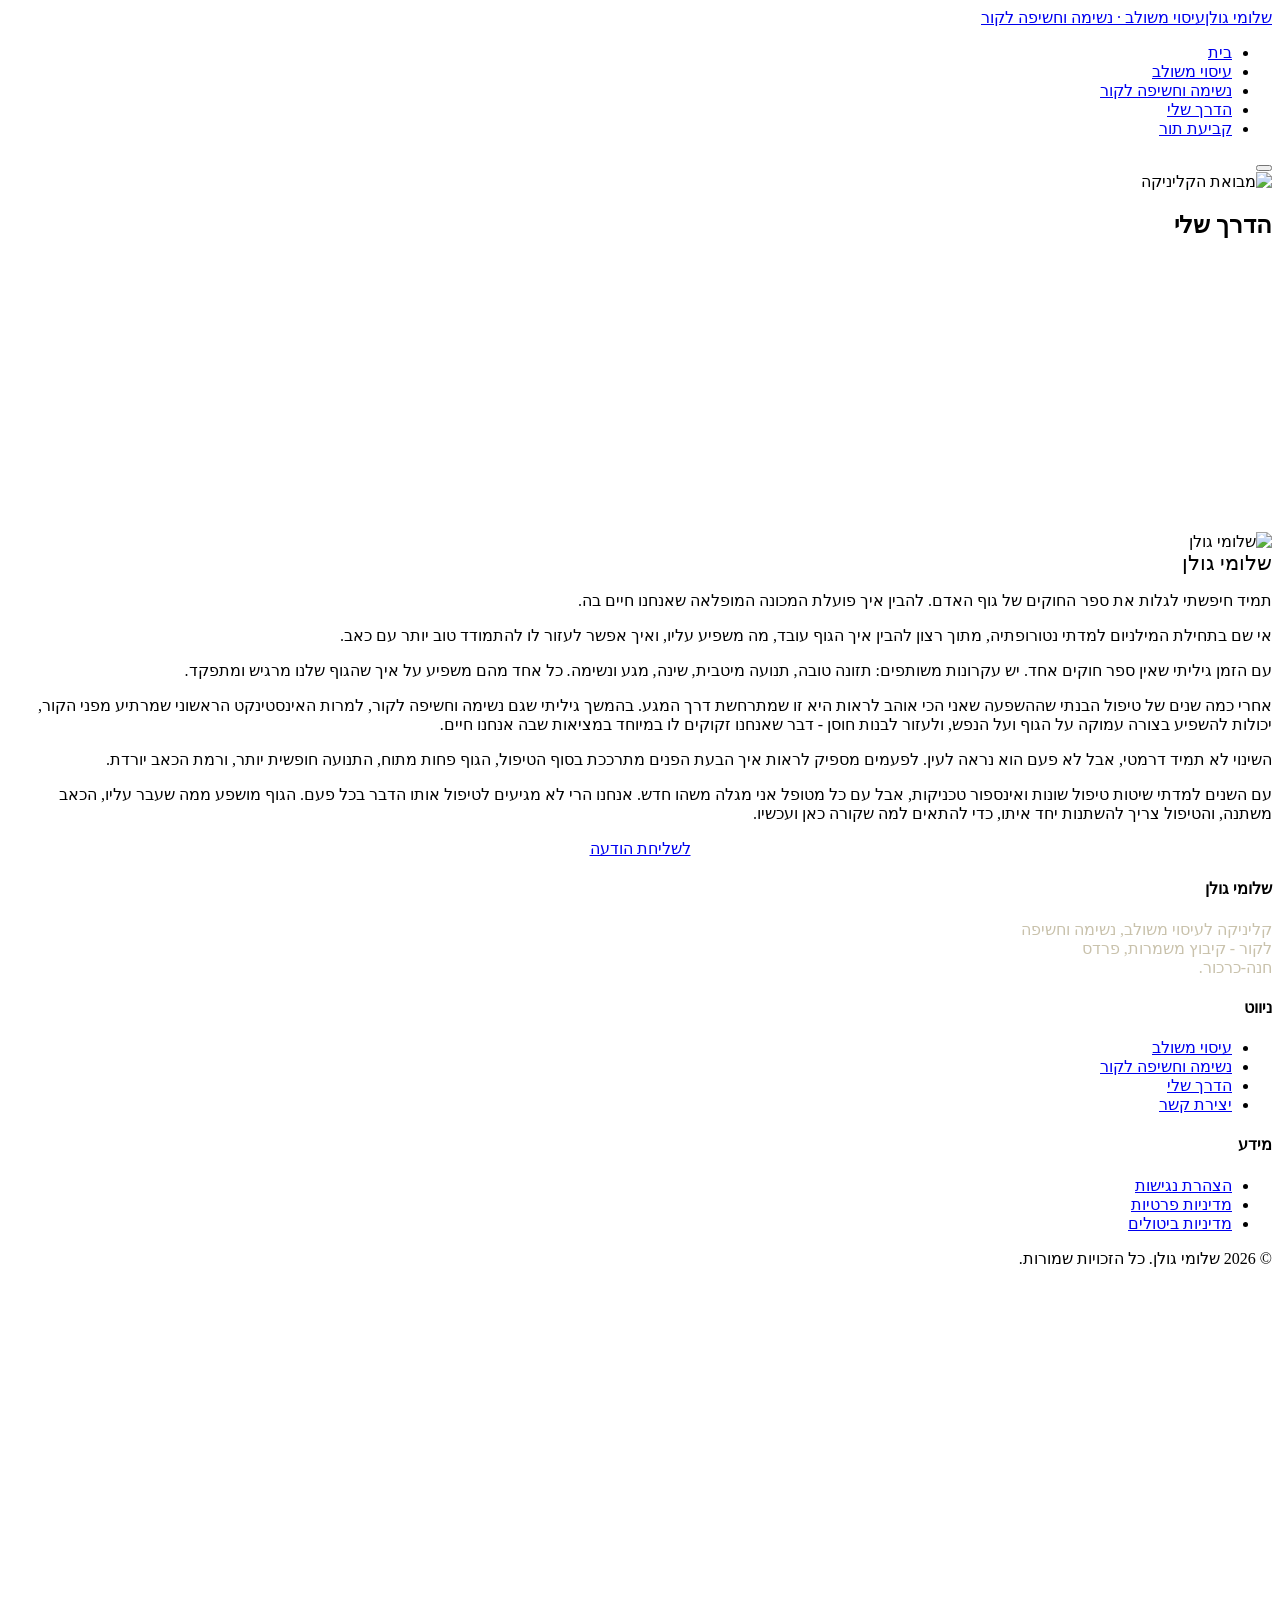
==== about.html @ c82963be "Add files via upload Initial website" ====
<!DOCTYPE html>
<html lang="he" dir="rtl">
<head>
<meta charset="UTF-8">
<meta name="viewport" content="width=device-width, initial-scale=1.0">
<title>הדרך שלי | שלומי גולן</title>
<meta name="description" content="הדרך שלי - שלומי גולן, מטפל במגע ומנחה נשימה וחשיפה לקור, על הדרך שהובילה מהמטופלת הראשונה ועד היום.">
<link rel="canonical" href="https://holisti.co.il/about.html">
<meta property="og:type" content="website">
<meta property="og:title" content="הדרך שלי | שלומי גולן">
<meta property="og:description" content="הדרך שלי - שלומי גולן, מטפל במגע ומנחה נשימה וחשיפה לקור, על הדרך שהובילה מהמטופלת הראשונה ועד היום.">
<meta property="og:url" content="https://holisti.co.il/about.html">
<meta property="og:image" content="https://holisti.co.il/assets/treatment-room.png">
<meta property="og:locale" content="he_IL">
<link rel="stylesheet" href="css/style.css">
<script type="application/ld+json">
{
  "@context": "https://schema.org",
  "@type": "HealthAndBeautyBusiness",
  "name": "שלומי גולן - עיסוי משולב, נשימה וחשיפה לקור",
  "image": "https://holisti.co.il/assets/treatment-room.png",
  "telephone": "+972546612103",
  "priceRange": "₪₪",
  "address": {
    "@type": "PostalAddress",
    "addressLocality": "קיבוץ משמרות, פרדס חנה-כרכור",
    "addressCountry": "IL"
  },
  "url": "https://holisti.co.il"
}
</script>
<!-- Cloudflare Web Analytics -->
<script type='module' src='https://static.cloudflareinsights.com/beacon.min.js' data-cf-beacon='{"token": "cf59eb72f3ce44da95bb66933f09b64c"}'></script>
<!-- End Cloudflare Web Analytics -->
</head>
<body>
  <header class="site-header">
    <div class="container nav-row">
      <a href="index.html" class="brand">שלומי גולן<span>עיסוי משולב · נשימה וחשיפה לקור</span></a>
      <nav>
        <ul class="nav-links">
        <li><a href="index.html">בית</a></li>
        <li><a href="massage.html">עיסוי משולב</a></li>
        <li><a href="breathwork.html">נשימה וחשיפה לקור</a></li>
        <li><a href="about.html" aria-current="page">הדרך שלי</a></li>
          <li><a href="contact.html" class="nav-cta">קביעת תור</a></li>
        </ul>
      </nav>
      <button class="nav-toggle" aria-label="פתיחת תפריט" aria-expanded="false">
        <span></span><span></span><span></span>
      </button>
    </div>
  </header>

<main>
  <section class="hero" style="min-height:40vh;">
    <img src="assets/corridor.png" alt="מבואת הקליניקה">
    <div class="container hero-content">
      <h1>הדרך שלי</h1>
    </div>
  </section>
  <section class="container">
    <div class="about-intro">
      <img src="assets/shlomi.webp" alt="שלומי גולן" class="portrait">
      <p style="margin:0; font-family: var(--font-display); font-size:1.3rem;">שלומי גולן</p>
    </div>
    <p>תמיד חיפשתי לגלות את ספר החוקים של גוף האדם. להבין איך פועלת המכונה המופלאה שאנחנו חיים בה.</p>
    <p>אי שם בתחילת המילניום למדתי נטורופתיה, מתוך רצון להבין איך הגוף עובד, מה משפיע עליו, ואיך אפשר לעזור לו להתמודד טוב יותר עם כאב.</p>
    <p>עם הזמן גיליתי שאין ספר חוקים אחד. יש עקרונות משותפים: תזונה טובה, תנועה מיטבית, שינה, מגע ונשימה. כל אחד מהם משפיע על איך שהגוף שלנו מרגיש ומתפקד.</p>
    <p>אחרי כמה שנים של טיפול הבנתי שההשפעה שאני הכי אוהב לראות היא זו שמתרחשת דרך המגע. בהמשך גיליתי שגם נשימה וחשיפה לקור, למרות האינסטינקט הראשוני שמרתיע מפני הקור, יכולות להשפיע בצורה עמוקה על הגוף ועל הנפש, ולעזור לבנות חוסן - דבר שאנחנו זקוקים לו במיוחד במציאות שבה אנחנו חיים.</p>
    <p>השינוי לא תמיד דרמטי, אבל לא פעם הוא נראה לעין. לפעמים מספיק לראות איך הבעת הפנים מתרככת בסוף הטיפול, הגוף פחות מתוח, התנועה חופשית יותר, ורמת הכאב יורדת.</p>
    <p>עם השנים למדתי שיטות טיפול שונות ואינספור טכניקות, אבל עם כל מטופל אני מגלה משהו חדש. אנחנו הרי לא מגיעים לטיפול אותו הדבר בכל פעם. הגוף מושפע ממה שעבר עליו, הכאב משתנה, והטיפול צריך להשתנות יחד איתו, כדי להתאים למה שקורה כאן ועכשיו.</p>
  </section>

  <section class="container cta-section" style="text-align:center;">
    <a href="contact.html" class="btn btn-primary">לשליחת הודעה</a>
  </section>

</main>
  <footer class="site-footer">
    <div class="container footer-grid">
      <div>
        <h4>שלומי גולן</h4>
        <p style="color:#C9C2AC; max-width: 32ch;">קליניקה לעיסוי משולב, נשימה וחשיפה לקור - קיבוץ משמרות, פרדס חנה-כרכור.</p>
      </div>
      <div>
        <h4>ניווט</h4>
        <ul class="footer-links">
          <li><a href="massage.html">עיסוי משולב</a></li>
          <li><a href="breathwork.html">נשימה וחשיפה לקור</a></li>
          <li><a href="about.html">הדרך שלי</a></li>
          <li><a href="contact.html">יצירת קשר</a></li>
        </ul>
      </div>
      <div>
        <h4>מידע</h4>
        <ul class="footer-links">
          <li><a href="accessibility.html">הצהרת נגישות</a></li>
          <li><a href="privacy.html">מדיניות פרטיות</a></li>
          <li><a href="cancellation.html">מדיניות ביטולים</a></li>
        </ul>
      </div>
    </div>
    <div class="footer-bottom">© 2026 שלומי גולן. כל הזכויות שמורות.</div>
  </footer>

  <a href="https://wa.me/972546612103" class="whatsapp-float" aria-label="שליחת הודעת וואטסאפ" target="_blank" rel="noopener">
    <svg viewBox="0 0 32 32" fill="#fff" xmlns="http://www.w3.org/2000/svg"><path d="M16.004 3C9.376 3 4 8.373 4 15c0 2.286.638 4.428 1.744 6.25L4 29l7.938-1.686A11.93 11.93 0 0 0 16.004 27C22.63 27 28 21.627 28 15S22.63 3 16.004 3Zm0 21.75c-1.94 0-3.75-.53-5.303-1.453l-.38-.226-4.71 1 1.03-4.59-.248-.397A9.7 9.7 0 0 1 5.25 15c0-5.93 4.822-10.75 10.754-10.75S26.75 9.07 26.75 15 21.936 24.75 16.004 24.75Zm5.86-8.07c-.32-.16-1.9-.938-2.195-1.046-.294-.108-.508-.16-.723.16-.214.32-.83 1.046-1.018 1.26-.187.214-.374.24-.694.08-.32-.16-1.35-.497-2.572-1.586-.95-.847-1.593-1.893-1.78-2.213-.187-.32-.02-.494.14-.653.144-.143.32-.373.48-.56.16-.187.213-.32.32-.534.107-.214.053-.4-.027-.56-.08-.16-.723-1.744-.99-2.39-.26-.626-.526-.54-.723-.55l-.615-.01c-.213 0-.56.08-.854.4-.294.32-1.12 1.093-1.12 2.666s1.147 3.093 1.307 3.306c.16.214 2.257 3.446 5.47 4.833.764.33 1.36.527 1.825.674.767.244 1.465.21 2.017.128.615-.092 1.9-.777 2.168-1.527.267-.75.267-1.393.187-1.527-.08-.133-.294-.213-.614-.373Z"/></svg>
  </a>
<script src="js/main.js"></script>
</body>
</html>
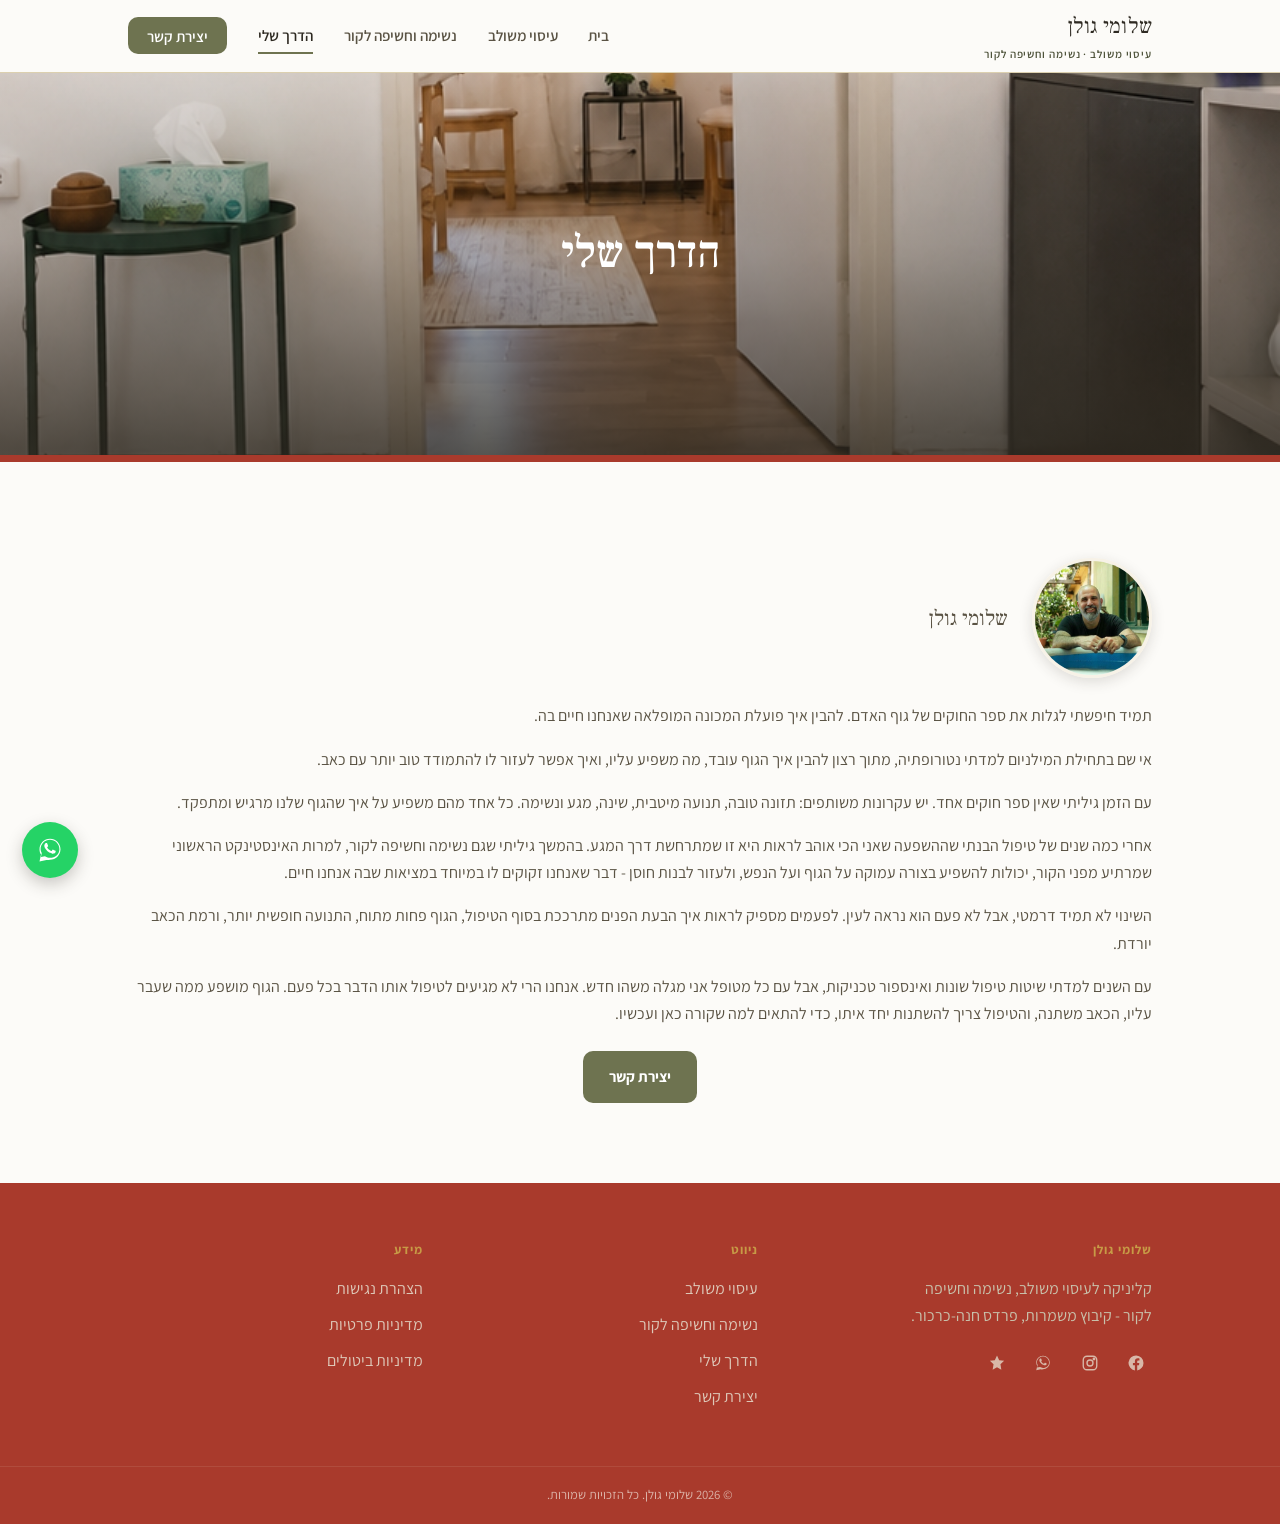
==== commit 0a49187d: "Polish pass: refreshed copy, softened health claims, warm palette, testimonials - Hero headline, mer" ====
--- a/about.html
+++ b/about.html
@@ -43,7 +43,7 @@
         <li><a href="massage.html">עיסוי משולב</a></li>
         <li><a href="breathwork.html">נשימה וחשיפה לקור</a></li>
         <li><a href="about.html" aria-current="page">הדרך שלי</a></li>
-          <li><a href="contact.html" class="nav-cta">קביעת תור</a></li>
+          <li><a href="contact.html" class="nav-cta">יצירת קשר</a></li>
         </ul>
       </nav>
       <button class="nav-toggle" aria-label="פתיחת תפריט" aria-expanded="false">
@@ -73,7 +73,7 @@
   </section>
 
   <section class="container cta-section" style="text-align:center;">
-    <a href="contact.html" class="btn btn-primary">לשליחת הודעה</a>
+    <a href="contact.html" class="btn btn-primary">יצירת קשר</a>
   </section>
 
 </main>
@@ -82,6 +82,20 @@
       <div>
         <h4>שלומי גולן</h4>
         <p style="color:#C9C2AC; max-width: 32ch;">קליניקה לעיסוי משולב, נשימה וחשיפה לקור - קיבוץ משמרות, פרדס חנה-כרכור.</p>
+        <div class="social-links">
+          <a href="https://facebook.com/holisti.co.il" target="_blank" rel="noopener" aria-label="פייסבוק">
+            <svg viewBox="0 0 24 24" fill="currentColor" aria-hidden="true"><path d="M22 12a10 10 0 1 0-11.5 9.9v-7H7.9V12h2.6V9.8c0-2.6 1.6-4 3.9-4 1.1 0 2.2.2 2.2.2v2.5h-1.3c-1.3 0-1.7.8-1.7 1.6V12h2.8l-.4 2.9h-2.4v7A10 10 0 0 0 22 12Z"/></svg>
+          </a>
+          <a href="https://instagram.com/Shlomi_holisti.co.il" target="_blank" rel="noopener" aria-label="אינסטגרם">
+            <svg viewBox="0 0 24 24" fill="none" stroke="currentColor" stroke-width="1.8" aria-hidden="true"><rect x="3" y="3" width="18" height="18" rx="5"/><circle cx="12" cy="12" r="4"/><circle cx="17.3" cy="6.7" r="1"/></svg>
+          </a>
+          <a href="https://wa.me/c/972546612103" target="_blank" rel="noopener" aria-label="קטלוג בוואטסאפ">
+            <svg viewBox="0 0 32 32" fill="currentColor" aria-hidden="true"><path d="M16.004 3C9.376 3 4 8.373 4 15c0 2.286.638 4.428 1.744 6.25L4 29l7.938-1.686A11.93 11.93 0 0 0 16.004 27C22.63 27 28 21.627 28 15S22.63 3 16.004 3Zm0 21.75c-1.94 0-3.75-.53-5.303-1.453l-.38-.226-4.71 1 1.03-4.59-.248-.397A9.7 9.7 0 0 1 5.25 15c0-5.93 4.822-10.75 10.754-10.75S26.75 9.07 26.75 15 21.936 24.75 16.004 24.75Zm5.86-8.07c-.32-.16-1.9-.938-2.195-1.046-.294-.108-.508-.16-.723.16-.214.32-.83 1.046-1.018 1.26-.187.214-.374.24-.694.08-.32-.16-1.35-.497-2.572-1.586-.95-.847-1.593-1.893-1.78-2.213-.187-.32-.02-.494.14-.653.144-.143.32-.373.48-.56.16-.187.213-.32.32-.534.107-.214.053-.4-.027-.56-.08-.16-.723-1.744-.99-2.39-.26-.626-.526-.54-.723-.55l-.615-.01c-.213 0-.56.08-.854.4-.294.32-1.12 1.093-1.12 2.666s1.147 3.093 1.307 3.306c.16.214 2.257 3.446 5.47 4.833.764.33 1.36.527 1.825.674.767.244 1.465.21 2.017.128.615-.092 1.9-.777 2.168-1.527.267-.75.267-1.393.187-1.527-.08-.133-.294-.213-.614-.373Z"/></svg>
+          </a>
+          <a href="https://g.page/r/CW8teVGp989YEAE/review" target="_blank" rel="noopener" aria-label="לפרגן בגוגל">
+            <svg viewBox="0 0 24 24" fill="currentColor" aria-hidden="true"><path d="M12 2l2.9 6.26L21.5 9l-4.9 4.63L17.8 21 12 17.6 6.2 21l1.2-7.37L2.5 9l6.6-.74L12 2Z"/></svg>
+          </a>
+        </div>
       </div>
       <div>
         <h4>ניווט</h4>
--- a/css/style.css
+++ b/css/style.css
@@ -0,0 +1,492 @@
+/* ============================================================
+   הוליסטי | שלומי גולן — Design tokens & shared layout
+   Palette drawn from the clinic's own materials: warm wood floor,
+   sage cushions, unbleached linen, brass lamp glow.
+   ============================================================ */
+
+@import url('https://fonts.googleapis.com/css2?family=Frank+Ruhl+Libre:wght@400;500;700&family=Assistant:wght@400;500;600;700&display=swap');
+
+:root {
+  /* color */
+  --ink: #2E2A22;          /* warm near-black, dark wood grain */
+  --ink-soft: #5A5344;      /* secondary text */
+  --paper: #FCFBF8;         /* warm, minimal off-white page background */
+  --paper-raised: #F7F2E7;  /* warm cream card surface — subtle contrast against paper */
+  --sand: #E7DCC4;          /* jute rug / hairline base */
+  --moss: #6E7350;          /* sage cushion green — primary accent */
+  --moss-deep: #4C5138;     /* pressed state / dark accent */
+  --clay: #B08355;          /* warm wood / terracotta-brown — secondary accent */
+  --burgundy: #A93A2C;      /* torn-paper divider accent - warm red */
+  --gold: #C79A46;          /* brass lamp glow — small highlight only */
+  --line: #DCD0AF;          /* hairline rule */
+
+  /* type */
+  --font-display: 'Frank Ruhl Libre', 'Times New Roman', serif;
+  --font-body: 'Assistant', 'Segoe UI', sans-serif;
+
+  /* scale */
+  --step-0: 1rem;
+  --step-1: 1.25rem;
+  --step-2: 1.6rem;
+  --step-3: 2.1rem;
+  --step-4: 2.8rem;
+  --step-5: 3.6rem;
+
+  --radius: 10px;
+  --container: 1120px;
+}
+
+* { box-sizing: border-box; }
+
+html {
+  scroll-behavior: smooth;
+}
+
+body {
+  margin: 0;
+  background: var(--paper);
+  color: var(--ink);
+  font-family: var(--font-body);
+  font-size: var(--step-0);
+  line-height: 1.7;
+  direction: rtl;
+  text-align: right;
+}
+
+h1, h2, h3, .display {
+  font-family: var(--font-display);
+  font-weight: 500;
+  line-height: 1.25;
+  margin: 0 0 0.5em;
+  color: var(--moss-deep);
+}
+
+h1 { font-size: var(--step-4); }
+h2 { font-size: var(--step-3); }
+h3 { font-size: var(--step-2); }
+
+p { margin: 0 0 1em; color: var(--ink-soft); }
+
+a { color: var(--moss-deep); }
+
+img { max-width: 100%; display: block; }
+
+.container {
+  max-width: var(--container);
+  margin: 0 auto;
+  padding: 0 clamp(1.25rem, 4vw, 3rem);
+}
+
+/* (divider removed — clean spacing between sections instead) */
+
+/* ================= HEADER / NAV ================= */
+.site-header {
+  position: sticky;
+  top: 0;
+  z-index: 50;
+  background: var(--paper);
+  border-bottom: 1px solid var(--line);
+}
+
+.nav-row {
+  display: flex;
+  align-items: center;
+  justify-content: space-between;
+  height: 72px;
+}
+
+.brand {
+  font-family: var(--font-display);
+  font-size: 1.35rem;
+  color: var(--ink);
+  text-decoration: none;
+  letter-spacing: .01em;
+}
+.brand span {
+  display: block;
+  font-family: var(--font-body);
+  font-size: .7rem;
+  color: var(--moss-deep);
+  font-weight: 600;
+  letter-spacing: .08em;
+}
+
+.nav-links {
+  display: flex;
+  gap: clamp(1rem, 2.4vw, 2.2rem);
+  list-style: none;
+  margin: 0;
+  padding: 0;
+}
+.nav-links a {
+  text-decoration: none;
+  color: var(--ink-soft);
+  font-weight: 600;
+  font-size: .95rem;
+  padding: .4rem 0;
+  border-bottom: 2px solid transparent;
+  transition: border-color .2s ease, color .2s ease;
+}
+.nav-links a:hover,
+.nav-links a[aria-current="page"] {
+  color: var(--ink);
+  border-color: var(--moss);
+}
+
+.nav-cta {
+  background: var(--moss);
+  color: #fff !important;
+  padding: .55rem 1.2rem !important;
+  border-radius: var(--radius);
+  border-bottom: none !important;
+  transition: background-color .2s ease, border-color .2s ease;
+}
+.nav-cta:hover { background: var(--moss-deep); border-color: transparent !important; }
+
+.nav-toggle {
+  display: none;
+  background: none;
+  border: none;
+  cursor: pointer;
+  width: 40px;
+  height: 40px;
+  flex-direction: column;
+  align-items: center;
+  justify-content: center;
+  gap: 5px;
+}
+.nav-toggle span {
+  display: block;
+  width: 22px;
+  height: 2px;
+  background: var(--ink);
+}
+
+@media (max-width: 860px) {
+  .nav-toggle { display: flex; }
+  .nav-links {
+    position: fixed;
+    inset: 72px 0 0 0;
+    background: var(--paper);
+    flex-direction: column;
+    padding: 1.5rem clamp(1.25rem, 4vw, 3rem);
+    gap: 0;
+    transform: translateY(-8px);
+    opacity: 0;
+    pointer-events: none;
+    transition: opacity .2s ease, transform .2s ease;
+  }
+  .nav-links.open {
+    opacity: 1;
+    transform: translateY(0);
+    pointer-events: auto;
+  }
+  .nav-links li { border-bottom: 1px solid var(--line); width: 100%; }
+  .nav-links a { display: block; padding: .9rem 0; }
+  .nav-cta { display: inline-block; margin-top: .8rem; }
+}
+
+/* ================= HERO ================= */
+.hero {
+  position: relative;
+  min-height: 60vh;
+  display: flex;
+  align-items: flex-end;
+  overflow: hidden;
+  border-bottom: 7px solid var(--burgundy);
+}
+.hero img {
+  position: absolute;
+  inset: 0;
+  width: 100%;
+  height: 100%;
+  object-fit: cover;
+}
+.hero::after {
+  content: "";
+  position: absolute;
+  inset: 0;
+  background: linear-gradient(to top, rgba(46,42,34,.78) 0%, rgba(46,42,34,.28) 55%, rgba(46,42,34,.05) 100%);
+}
+.hero-content {
+  position: relative;
+  z-index: 1;
+  color: #fff;
+  padding-block: clamp(2.5rem, 8vw, 5rem);
+}
+.hero-content h1, .hero-content p { color: #fff; }
+.hero-cta { margin-top: .75rem; }
+.hero-eyebrow {
+  display: inline-block;
+  font-size: .85rem;
+  letter-spacing: .1em;
+  font-weight: 700;
+  color: var(--gold);
+  margin-bottom: .6rem;
+}
+
+/* ================= SECTIONS ================= */
+section { padding-block: clamp(2.5rem, 6vw, 4.5rem); }
+.hero + section { padding-top: clamp(3.5rem, 9vw, 6rem); }
+
+.cta-section { margin-top: 1.5rem; }
+
+.section-label {
+  font-size: .8rem;
+  font-weight: 700;
+  letter-spacing: .08em;
+  color: var(--moss-deep);
+  margin-bottom: .5rem;
+  display: block;
+}
+
+.placeholder-block {
+  border: 1px dashed var(--sand);
+  border-radius: var(--radius);
+  padding: 1.5rem;
+  color: var(--ink-soft);
+  font-style: italic;
+  background: var(--paper-raised);
+}
+
+/* service track cards on home */
+.track-grid {
+  display: grid;
+  grid-template-columns: repeat(2, 1fr);
+  gap: clamp(1rem, 3vw, 2rem);
+}
+@media (max-width: 720px) {
+  .track-grid { grid-template-columns: 1fr; }
+}
+.track-card {
+  background: var(--paper-raised);
+  border: 1px solid var(--line);
+  border-radius: var(--radius);
+  padding: clamp(1.5rem, 3vw, 2.2rem);
+  display: flex;
+  flex-direction: column;
+  gap: .75rem;
+}
+.track-card .tag {
+  font-size: .75rem;
+  font-weight: 700;
+  letter-spacing: .08em;
+  color: var(--clay);
+}
+
+/* buttons */
+.btn {
+  display: inline-flex;
+  align-items: center;
+  gap: .5rem;
+  padding: .8rem 1.6rem;
+  border-radius: var(--radius);
+  font-weight: 700;
+  text-decoration: none;
+  font-size: .95rem;
+  width: fit-content;
+  transition: background-color .2s ease, color .2s ease, border-color .2s ease, transform .15s ease, box-shadow .2s ease;
+}
+.btn:hover { transform: translateY(-1px); }
+.btn-primary { background: var(--moss); color: #fff; }
+.btn-primary:hover { background: var(--moss-deep); box-shadow: 0 4px 12px rgba(76,81,56,.22); }
+.btn-outline { border: 1.5px solid var(--ink); color: var(--ink); }
+.btn-outline:hover { background: var(--ink); color: #fff; }
+
+/* testimonials */
+.testimonial-grid {
+  display: grid;
+  grid-template-columns: repeat(auto-fit, minmax(240px, 1fr));
+  gap: 1.25rem;
+  margin-top: 1.5rem;
+}
+.testimonial-card {
+  background: var(--paper-raised);
+  border-inline-start: 3px solid var(--burgundy);
+  border-radius: var(--radius);
+  padding: 1.25rem 1.4rem;
+}
+.testimonial-card p {
+  font-style: italic;
+  color: var(--ink-soft);
+  margin: 0;
+}
+.testimonial-card cite {
+  display: block;
+  margin-top: .75rem;
+  font-style: normal;
+  font-weight: 600;
+  font-size: .85rem;
+  color: var(--clay);
+}
+
+/* pricing */
+.price-grid {
+  display: grid;
+  grid-template-columns: repeat(auto-fit, minmax(150px, 1fr));
+  gap: 1rem;
+  margin: 1.5rem 0;
+}
+.price-card {
+  background: var(--paper-raised);
+  border: 1px solid var(--line);
+  border-radius: var(--radius);
+  padding: 1.25rem 1rem;
+  text-align: center;
+}
+.price-card .amount {
+  font-family: var(--font-body);
+  font-weight: 700;
+  font-size: 2rem;
+  letter-spacing: -.01em;
+  color: var(--ink);
+  display: block;
+}
+.price-card .label {
+  font-size: .85rem;
+  color: var(--ink-soft);
+}
+.price-card .per {
+  display: block;
+  margin-top: .35rem;
+  font-size: .75rem;
+  color: var(--ink-soft);
+  opacity: .75;
+}
+.price-note {
+  font-size: .9rem;
+  color: var(--ink-soft);
+}
+
+/* FAQ accordion */
+.faq-list {
+  background: var(--paper-raised);
+  border-radius: var(--radius);
+  padding: .25rem clamp(1.25rem, 3vw, 2rem);
+}
+.faq-item {
+  border-bottom: 1px solid var(--line);
+}
+.faq-item:last-child { border-bottom: none; }
+.faq-item summary {
+  cursor: pointer;
+  padding: 1.1rem 0;
+  font-weight: 600;
+  font-size: 1.05rem;
+  list-style: none;
+  display: flex;
+  justify-content: space-between;
+  gap: 1rem;
+}
+.faq-item summary::-webkit-details-marker { display: none; }
+.faq-item summary::after {
+  content: "+";
+  font-family: var(--font-display);
+  font-size: 1.3rem;
+  color: var(--moss);
+  flex-shrink: 0;
+}
+.faq-item[open] summary::after { content: "–"; }
+.faq-item p { padding-bottom: 1.1rem; }
+
+/* portrait photo */
+.portrait {
+  border-radius: 50%;
+  object-fit: cover;
+  border: 3px solid var(--paper-raised);
+  box-shadow: 0 4px 14px rgba(46,42,34,.15);
+}
+.about-intro {
+  display: flex;
+  align-items: center;
+  gap: 1.5rem;
+  margin-bottom: 1.5rem;
+  flex-wrap: wrap;
+}
+.about-intro .portrait { width: 120px; height: 120px; flex-shrink: 0; }
+.bio-row {
+  display: flex;
+  align-items: center;
+  gap: 1rem;
+  margin-bottom: .75rem;
+}
+.bio-row .portrait { width: 64px; height: 64px; flex-shrink: 0; }
+
+/* floating WhatsApp button */
+.whatsapp-float {
+  position: fixed;
+  bottom: 22px;
+  left: 22px;
+  z-index: 60;
+  width: 56px;
+  height: 56px;
+  border-radius: 50%;
+  background: #25D366;
+  display: flex;
+  align-items: center;
+  justify-content: center;
+  box-shadow: 0 6px 16px rgba(46,42,34,.25);
+  transition: transform .15s ease;
+}
+.whatsapp-float:hover { transform: scale(1.06); }
+.whatsapp-float svg { width: 28px; height: 28px; }
+
+/* ================= FOOTER ================= */
+.site-footer {
+  background: var(--burgundy);
+  color: #F3E7DE;
+  margin-top: clamp(3rem, 8vw, 5rem);
+}
+.footer-grid {
+  display: grid;
+  grid-template-columns: 1.2fr 1fr 1fr;
+  gap: 2.5rem;
+  padding-block: clamp(2.5rem, 6vw, 3.5rem);
+}
+@media (max-width: 720px) {
+  .footer-grid { grid-template-columns: 1fr; gap: 1.75rem; }
+}
+.site-footer h4 {
+  font-family: var(--font-body);
+  font-size: .8rem;
+  letter-spacing: .08em;
+  text-transform: none;
+  color: var(--gold);
+  margin: 0 0 .9rem;
+}
+.site-footer a {
+  color: #E8E2D2;
+  text-decoration: none;
+  opacity: .85;
+}
+.site-footer a:hover { opacity: 1; text-decoration: underline; }
+.footer-links { list-style: none; margin: 0; padding: 0; display: flex; flex-direction: column; gap: .55rem; }
+.social-links {
+  display: flex;
+  gap: .9rem;
+  margin-top: 1.1rem;
+}
+.social-links a {
+  display: flex;
+  align-items: center;
+  justify-content: center;
+  width: 32px;
+  height: 32px;
+  border-radius: 50%;
+  color: #E8E2D2;
+  opacity: .75;
+  transition: opacity .2s ease, background-color .2s ease;
+}
+.social-links a:hover {
+  opacity: 1;
+  background: rgba(232,226,210,.12);
+  text-decoration: none;
+}
+.social-links svg { width: 18px; height: 18px; }
+.footer-bottom {
+  border-top: 1px solid rgba(232,226,210,.15);
+  padding: 1.1rem clamp(1.25rem, 4vw, 3rem);
+  font-size: .8rem;
+  opacity: .7;
+  text-align: center;
+}
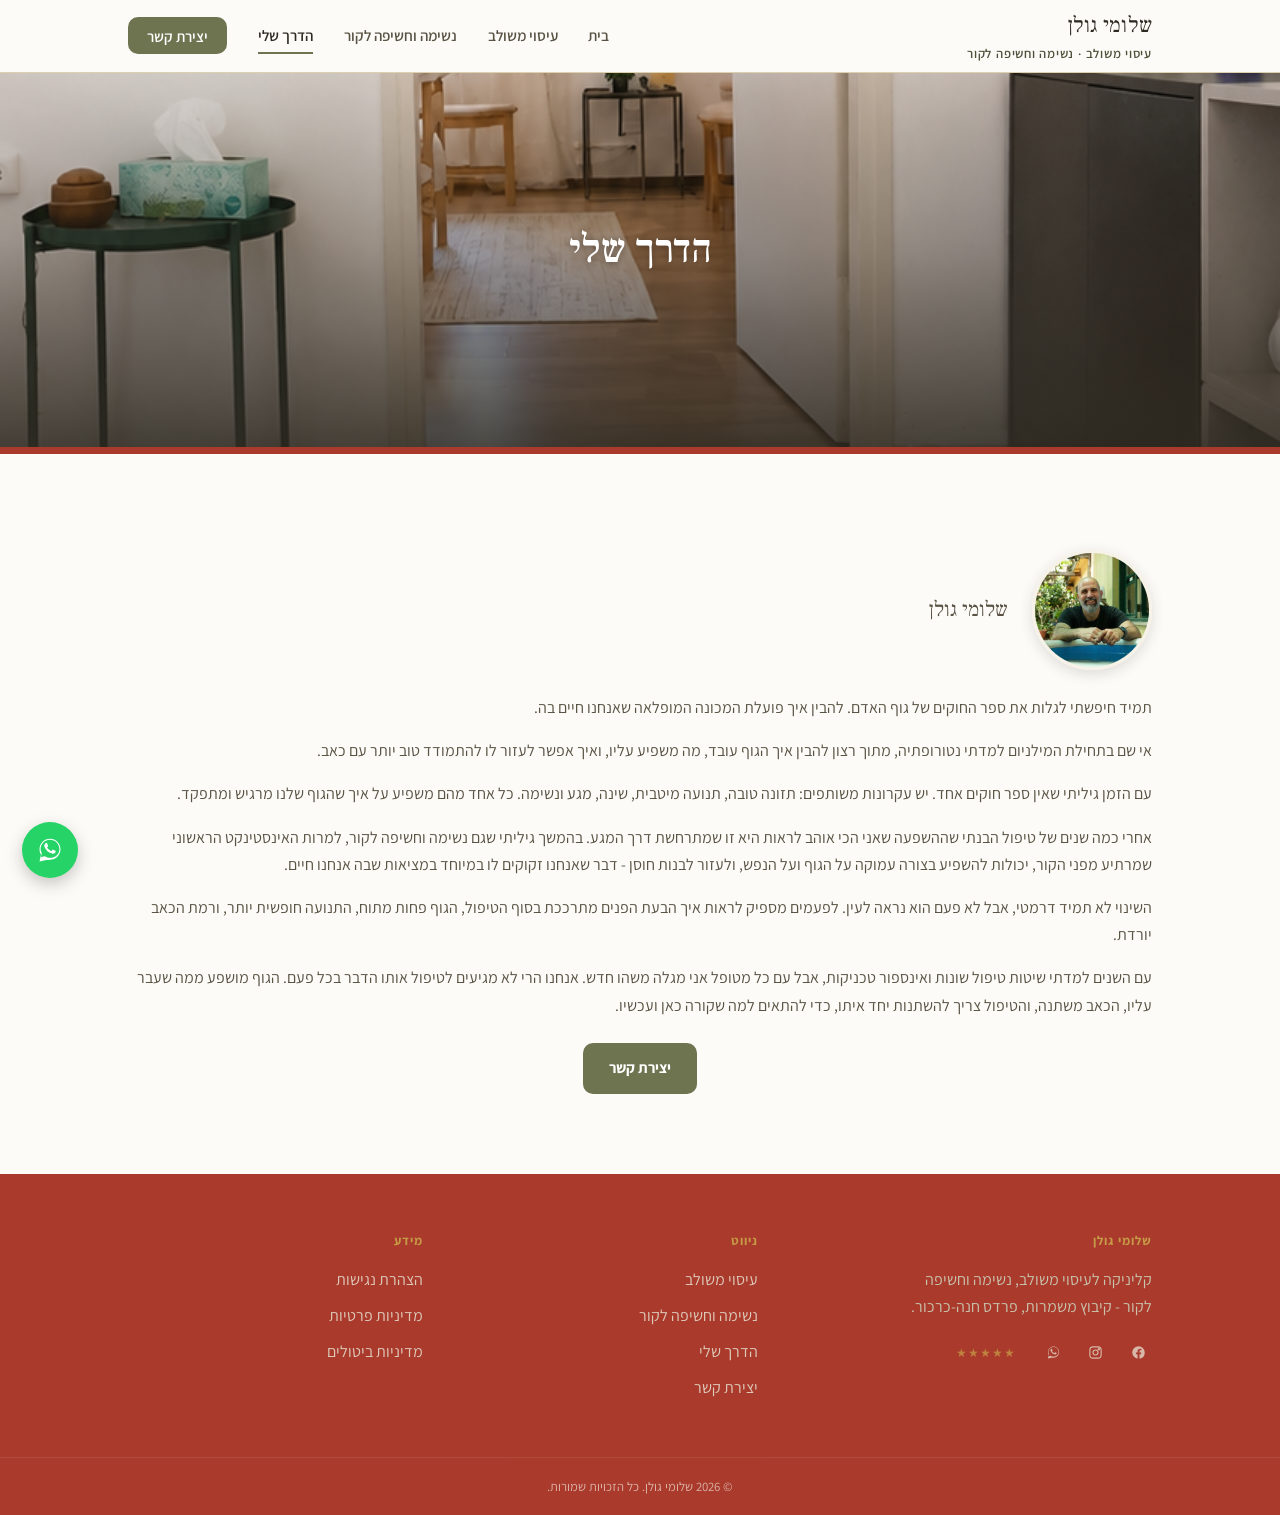
==== commit 21c55f0e: "Typography and hierarchy pass: hero legibility, spacing, price cards - Larger header tagline, better" ====
--- a/about.html
+++ b/about.html
@@ -92,8 +92,8 @@
           <a href="https://wa.me/c/972546612103" target="_blank" rel="noopener" aria-label="קטלוג בוואטסאפ">
             <svg viewBox="0 0 32 32" fill="currentColor" aria-hidden="true"><path d="M16.004 3C9.376 3 4 8.373 4 15c0 2.286.638 4.428 1.744 6.25L4 29l7.938-1.686A11.93 11.93 0 0 0 16.004 27C22.63 27 28 21.627 28 15S22.63 3 16.004 3Zm0 21.75c-1.94 0-3.75-.53-5.303-1.453l-.38-.226-4.71 1 1.03-4.59-.248-.397A9.7 9.7 0 0 1 5.25 15c0-5.93 4.822-10.75 10.754-10.75S26.75 9.07 26.75 15 21.936 24.75 16.004 24.75Zm5.86-8.07c-.32-.16-1.9-.938-2.195-1.046-.294-.108-.508-.16-.723.16-.214.32-.83 1.046-1.018 1.26-.187.214-.374.24-.694.08-.32-.16-1.35-.497-2.572-1.586-.95-.847-1.593-1.893-1.78-2.213-.187-.32-.02-.494.14-.653.144-.143.32-.373.48-.56.16-.187.213-.32.32-.534.107-.214.053-.4-.027-.56-.08-.16-.723-1.744-.99-2.39-.26-.626-.526-.54-.723-.55l-.615-.01c-.213 0-.56.08-.854.4-.294.32-1.12 1.093-1.12 2.666s1.147 3.093 1.307 3.306c.16.214 2.257 3.446 5.47 4.833.764.33 1.36.527 1.825.674.767.244 1.465.21 2.017.128.615-.092 1.9-.777 2.168-1.527.267-.75.267-1.393.187-1.527-.08-.133-.294-.213-.614-.373Z"/></svg>
           </a>
-          <a href="https://g.page/r/CW8teVGp989YEAE/review" target="_blank" rel="noopener" aria-label="לפרגן בגוגל">
-            <svg viewBox="0 0 24 24" fill="currentColor" aria-hidden="true"><path d="M12 2l2.9 6.26L21.5 9l-4.9 4.63L17.8 21 12 17.6 6.2 21l1.2-7.37L2.5 9l6.6-.74L12 2Z"/></svg>
+          <a href="https://g.page/r/CW8teVGp989YEAE/review" target="_blank" rel="noopener" aria-label="לפרגן בגוגל" class="stars">
+            <span aria-hidden="true">★★★★★</span>
           </a>
         </div>
       </div>
--- a/css/style.css
+++ b/css/style.css
@@ -105,10 +105,10 @@
 .brand span {
   display: block;
   font-family: var(--font-body);
-  font-size: .7rem;
+  font-size: .8rem;
   color: var(--moss-deep);
   font-weight: 600;
-  letter-spacing: .08em;
+  letter-spacing: .06em;
 }
 
 .nav-links {
@@ -206,7 +206,7 @@
   content: "";
   position: absolute;
   inset: 0;
-  background: linear-gradient(to top, rgba(46,42,34,.78) 0%, rgba(46,42,34,.28) 55%, rgba(46,42,34,.05) 100%);
+  background: linear-gradient(to top, rgba(46,42,34,.85) 0%, rgba(46,42,34,.35) 55%, rgba(46,42,34,.08) 100%);
 }
 .hero-content {
   position: relative;
@@ -215,7 +215,8 @@
   padding-block: clamp(2.5rem, 8vw, 5rem);
 }
 .hero-content h1, .hero-content p { color: #fff; }
-.hero-cta { margin-top: .75rem; }
+.hero-content h1 { font-size: clamp(2rem, 4.5vw, 2.5rem); text-shadow: 0 1px 6px rgba(0,0,0,.35); }
+.hero-cta { margin-top: 1.25rem; }
 .hero-eyebrow {
   display: inline-block;
   font-size: .85rem;
@@ -223,6 +224,7 @@
   font-weight: 700;
   color: var(--gold);
   margin-bottom: .6rem;
+  text-shadow: 0 1px 4px rgba(0,0,0,.6);
 }
 
 /* ================= SECTIONS ================= */
@@ -296,7 +298,7 @@
 /* testimonials */
 .testimonial-grid {
   display: grid;
-  grid-template-columns: repeat(auto-fit, minmax(240px, 1fr));
+  grid-template-columns: repeat(auto-fit, minmax(300px, 1fr));
   gap: 1.25rem;
   margin-top: 1.5rem;
 }
@@ -343,7 +345,10 @@
   display: block;
 }
 .price-card .label {
+  display: block;
+  margin-bottom: .35rem;
   font-size: .85rem;
+  font-weight: 600;
   color: var(--ink-soft);
 }
 .price-card .per {
@@ -470,8 +475,8 @@
   display: flex;
   align-items: center;
   justify-content: center;
-  width: 32px;
-  height: 32px;
+  width: 28px;
+  height: 28px;
   border-radius: 50%;
   color: #E8E2D2;
   opacity: .75;
@@ -482,7 +487,15 @@
   background: rgba(232,226,210,.12);
   text-decoration: none;
 }
-.social-links svg { width: 18px; height: 18px; }
+.social-links svg { width: 15px; height: 15px; }
+.social-links a.stars {
+  width: auto;
+  padding: 0 .55rem;
+  border-radius: 999px;
+  color: var(--gold);
+  font-size: .78rem;
+  letter-spacing: 1px;
+}
 .footer-bottom {
   border-top: 1px solid rgba(232,226,210,.15);
   padding: 1.1rem clamp(1.25rem, 4vw, 3rem);
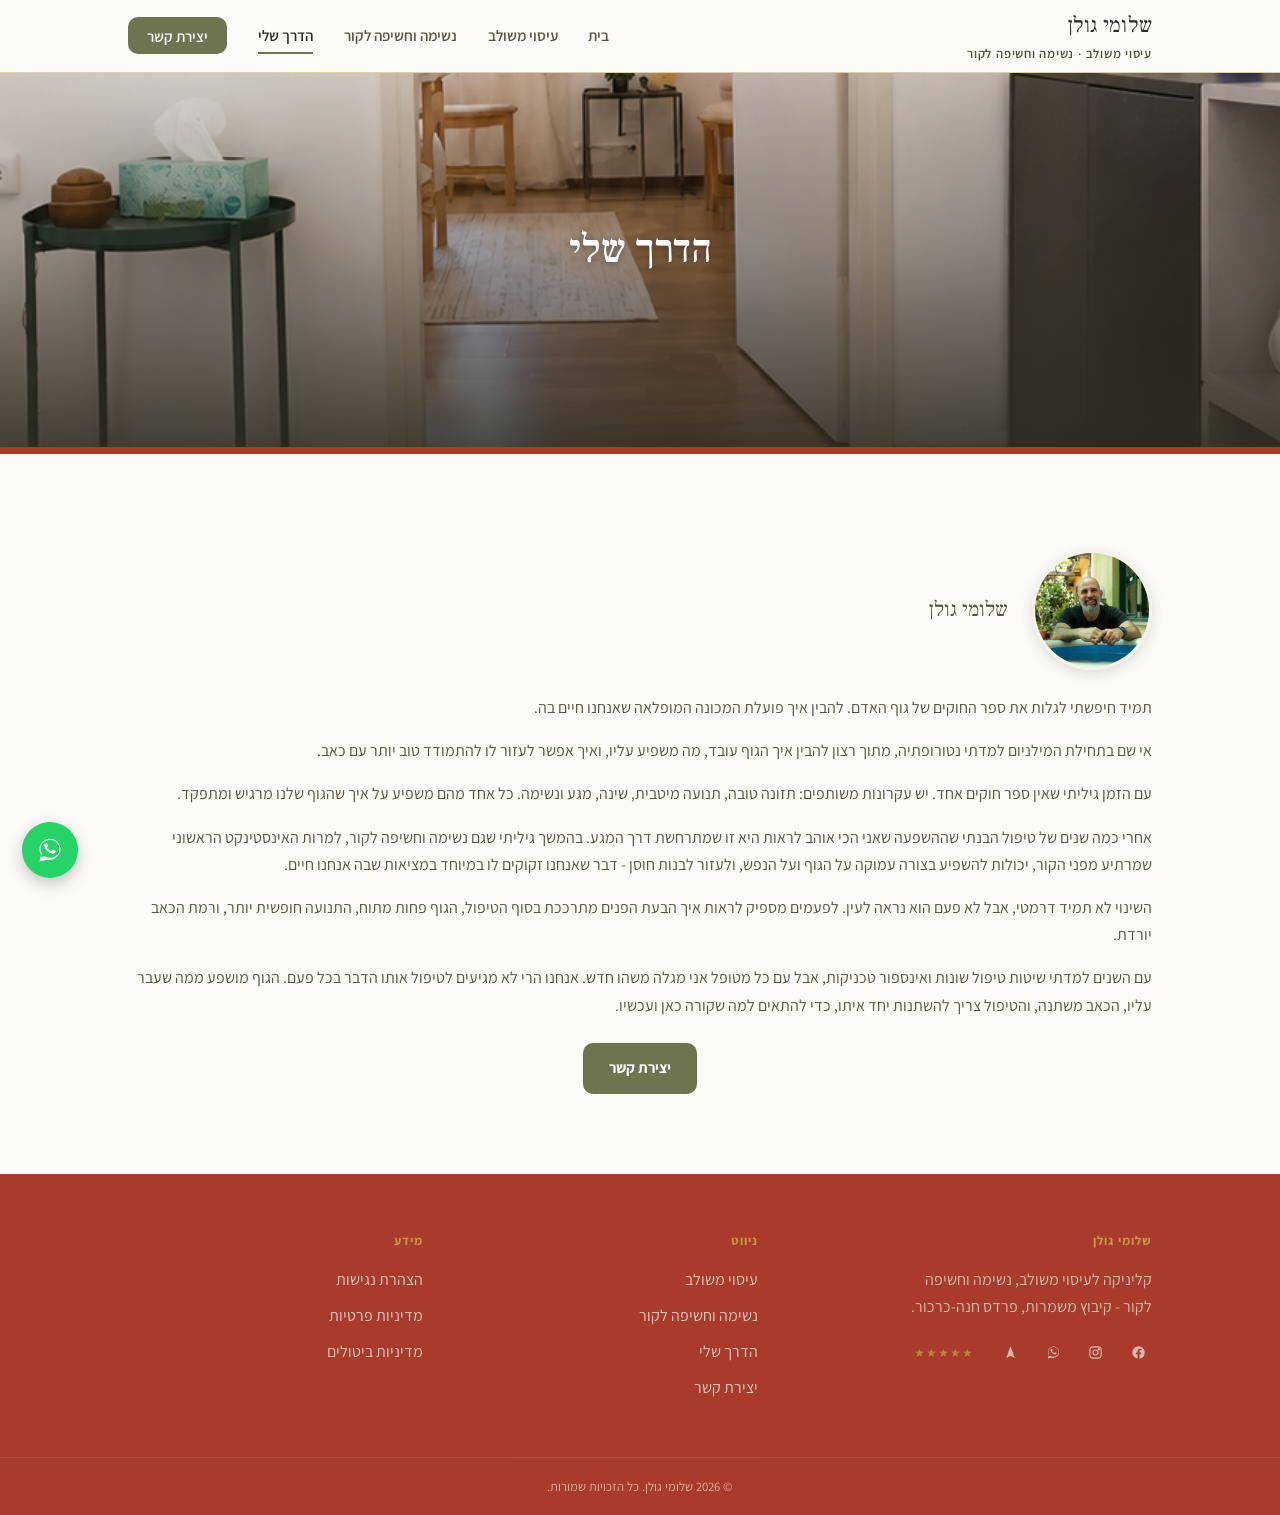
==== commit 3984fcae: "Add Waze navigation link to footer social icons" ====
--- a/about.html
+++ b/about.html
@@ -92,6 +92,9 @@
           <a href="https://wa.me/c/972546612103" target="_blank" rel="noopener" aria-label="קטלוג בוואטסאפ">
             <svg viewBox="0 0 32 32" fill="currentColor" aria-hidden="true"><path d="M16.004 3C9.376 3 4 8.373 4 15c0 2.286.638 4.428 1.744 6.25L4 29l7.938-1.686A11.93 11.93 0 0 0 16.004 27C22.63 27 28 21.627 28 15S22.63 3 16.004 3Zm0 21.75c-1.94 0-3.75-.53-5.303-1.453l-.38-.226-4.71 1 1.03-4.59-.248-.397A9.7 9.7 0 0 1 5.25 15c0-5.93 4.822-10.75 10.754-10.75S26.75 9.07 26.75 15 21.936 24.75 16.004 24.75Zm5.86-8.07c-.32-.16-1.9-.938-2.195-1.046-.294-.108-.508-.16-.723.16-.214.32-.83 1.046-1.018 1.26-.187.214-.374.24-.694.08-.32-.16-1.35-.497-2.572-1.586-.95-.847-1.593-1.893-1.78-2.213-.187-.32-.02-.494.14-.653.144-.143.32-.373.48-.56.16-.187.213-.32.32-.534.107-.214.053-.4-.027-.56-.08-.16-.723-1.744-.99-2.39-.26-.626-.526-.54-.723-.55l-.615-.01c-.213 0-.56.08-.854.4-.294.32-1.12 1.093-1.12 2.666s1.147 3.093 1.307 3.306c.16.214 2.257 3.446 5.47 4.833.764.33 1.36.527 1.825.674.767.244 1.465.21 2.017.128.615-.092 1.9-.777 2.168-1.527.267-.75.267-1.393.187-1.527-.08-.133-.294-.213-.614-.373Z"/></svg>
           </a>
+          <a href="https://waze.com/ul/hsvbbu41y6" target="_blank" rel="noopener" aria-label="ניווט בוויז">
+            <svg viewBox="0 0 24 24" fill="currentColor" aria-hidden="true"><path d="M12 2 19 21 12 17 5 21 12 2Z"/></svg>
+          </a>
           <a href="https://g.page/r/CW8teVGp989YEAE/review" target="_blank" rel="noopener" aria-label="לפרגן בגוגל" class="stars">
             <span aria-hidden="true">★★★★★</span>
           </a>
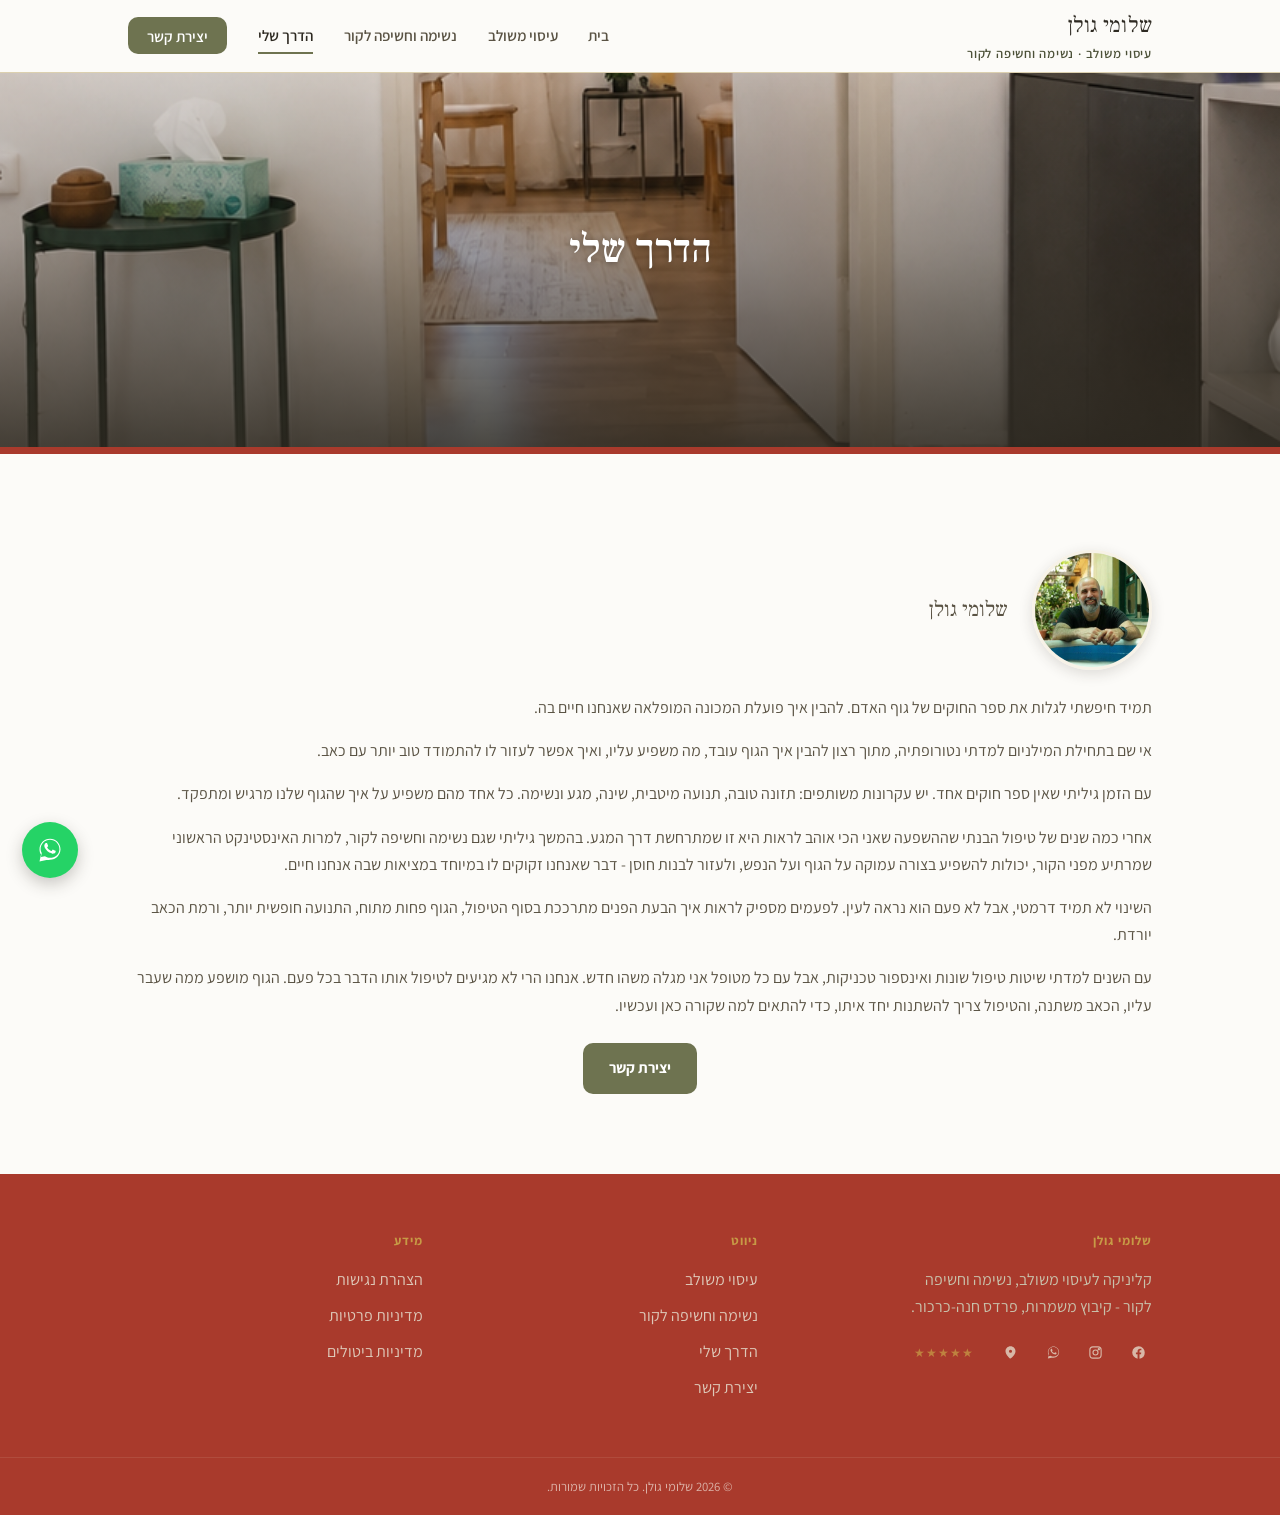
==== commit 9c5643aa: "Use a clearer map-pin icon for the Waze link" ====
--- a/about.html
+++ b/about.html
@@ -93,7 +93,7 @@
             <svg viewBox="0 0 32 32" fill="currentColor" aria-hidden="true"><path d="M16.004 3C9.376 3 4 8.373 4 15c0 2.286.638 4.428 1.744 6.25L4 29l7.938-1.686A11.93 11.93 0 0 0 16.004 27C22.63 27 28 21.627 28 15S22.63 3 16.004 3Zm0 21.75c-1.94 0-3.75-.53-5.303-1.453l-.38-.226-4.71 1 1.03-4.59-.248-.397A9.7 9.7 0 0 1 5.25 15c0-5.93 4.822-10.75 10.754-10.75S26.75 9.07 26.75 15 21.936 24.75 16.004 24.75Zm5.86-8.07c-.32-.16-1.9-.938-2.195-1.046-.294-.108-.508-.16-.723.16-.214.32-.83 1.046-1.018 1.26-.187.214-.374.24-.694.08-.32-.16-1.35-.497-2.572-1.586-.95-.847-1.593-1.893-1.78-2.213-.187-.32-.02-.494.14-.653.144-.143.32-.373.48-.56.16-.187.213-.32.32-.534.107-.214.053-.4-.027-.56-.08-.16-.723-1.744-.99-2.39-.26-.626-.526-.54-.723-.55l-.615-.01c-.213 0-.56.08-.854.4-.294.32-1.12 1.093-1.12 2.666s1.147 3.093 1.307 3.306c.16.214 2.257 3.446 5.47 4.833.764.33 1.36.527 1.825.674.767.244 1.465.21 2.017.128.615-.092 1.9-.777 2.168-1.527.267-.75.267-1.393.187-1.527-.08-.133-.294-.213-.614-.373Z"/></svg>
           </a>
           <a href="https://waze.com/ul/hsvbbu41y6" target="_blank" rel="noopener" aria-label="ניווט בוויז">
-            <svg viewBox="0 0 24 24" fill="currentColor" aria-hidden="true"><path d="M12 2 19 21 12 17 5 21 12 2Z"/></svg>
+            <svg viewBox="0 0 24 24" fill="currentColor" aria-hidden="true"><path d="M12 2C7.58 2 4 5.58 4 10c0 5.25 6.72 11.19 7.11 11.52.26.22.62.22.88 0C13.28 21.19 20 15.25 20 10c0-4.42-3.58-8-8-8Zm0 10.5A2.5 2.5 0 1 1 12 7.5a2.5 2.5 0 0 1 0 5Z"/></svg>
           </a>
           <a href="https://g.page/r/CW8teVGp989YEAE/review" target="_blank" rel="noopener" aria-label="לפרגן בגוגל" class="stars">
             <span aria-hidden="true">★★★★★</span>
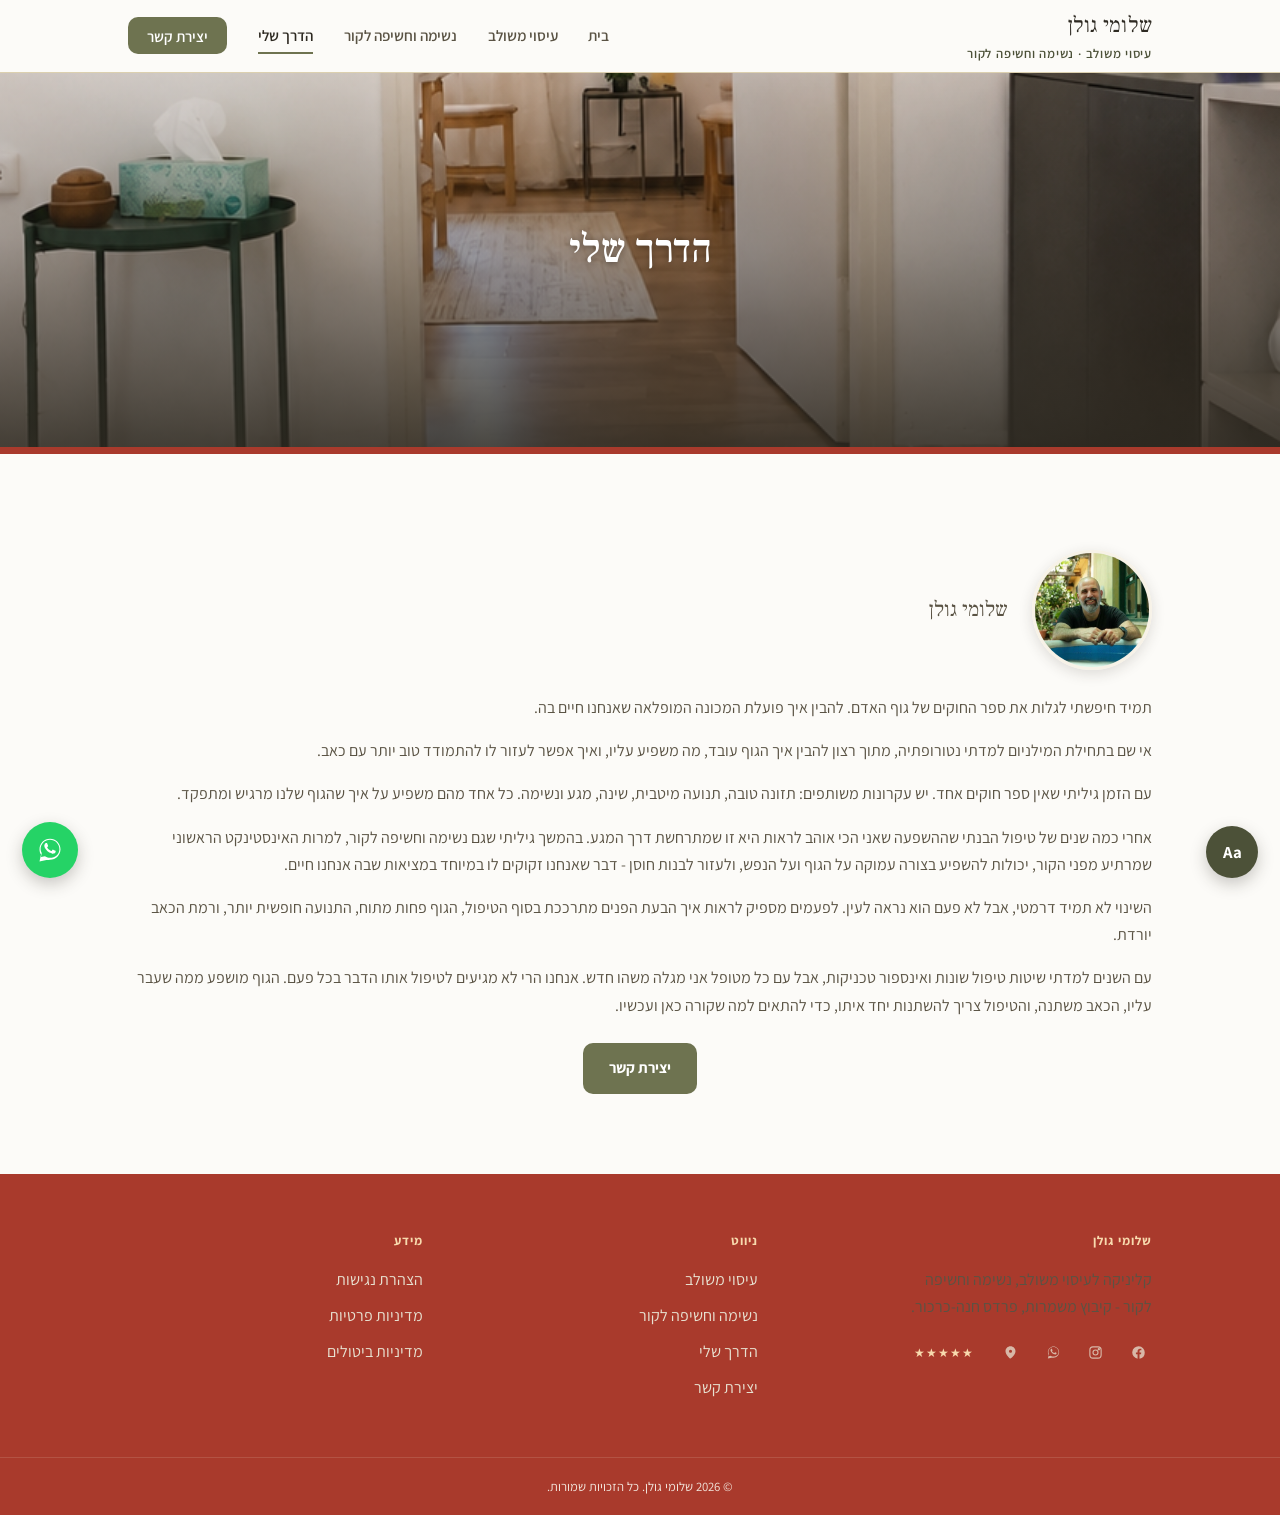
==== commit 7dad3034: "Accessibility compliance pass (Israeli Standard 5568 / AA) - Fix keyboard trap: closed mobile nav me" ====
--- a/about.html
+++ b/about.html
@@ -81,7 +81,7 @@
     <div class="container footer-grid">
       <div>
         <h4>שלומי גולן</h4>
-        <p style="color:#C9C2AC; max-width: 32ch;">קליניקה לעיסוי משולב, נשימה וחשיפה לקור - קיבוץ משמרות, פרדס חנה-כרכור.</p>
+        <p style="max-width: 32ch;">קליניקה לעיסוי משולב, נשימה וחשיפה לקור - קיבוץ משמרות, פרדס חנה-כרכור.</p>
         <div class="social-links">
           <a href="https://facebook.com/holisti.co.il" target="_blank" rel="noopener" aria-label="פייסבוק">
             <svg viewBox="0 0 24 24" fill="currentColor" aria-hidden="true"><path d="M22 12a10 10 0 1 0-11.5 9.9v-7H7.9V12h2.6V9.8c0-2.6 1.6-4 3.9-4 1.1 0 2.2.2 2.2.2v2.5h-1.3c-1.3 0-1.7.8-1.7 1.6V12h2.8l-.4 2.9h-2.4v7A10 10 0 0 0 22 12Z"/></svg>
@@ -124,6 +124,15 @@
   <a href="https://wa.me/972546612103" class="whatsapp-float" aria-label="שליחת הודעת וואטסאפ" target="_blank" rel="noopener">
     <svg viewBox="0 0 32 32" fill="#fff" xmlns="http://www.w3.org/2000/svg"><path d="M16.004 3C9.376 3 4 8.373 4 15c0 2.286.638 4.428 1.744 6.25L4 29l7.938-1.686A11.93 11.93 0 0 0 16.004 27C22.63 27 28 21.627 28 15S22.63 3 16.004 3Zm0 21.75c-1.94 0-3.75-.53-5.303-1.453l-.38-.226-4.71 1 1.03-4.59-.248-.397A9.7 9.7 0 0 1 5.25 15c0-5.93 4.822-10.75 10.754-10.75S26.75 9.07 26.75 15 21.936 24.75 16.004 24.75Zm5.86-8.07c-.32-.16-1.9-.938-2.195-1.046-.294-.108-.508-.16-.723.16-.214.32-.83 1.046-1.018 1.26-.187.214-.374.24-.694.08-.32-.16-1.35-.497-2.572-1.586-.95-.847-1.593-1.893-1.78-2.213-.187-.32-.02-.494.14-.653.144-.143.32-.373.48-.56.16-.187.213-.32.32-.534.107-.214.053-.4-.027-.56-.08-.16-.723-1.744-.99-2.39-.26-.626-.526-.54-.723-.55l-.615-.01c-.213 0-.56.08-.854.4-.294.32-1.12 1.093-1.12 2.666s1.147 3.093 1.307 3.306c.16.214 2.257 3.446 5.47 4.833.764.33 1.36.527 1.825.674.767.244 1.465.21 2.017.128.615-.092 1.9-.777 2.168-1.527.267-.75.267-1.393.187-1.527-.08-.133-.294-.213-.614-.373Z"/></svg>
   </a>
+  <button class="a11y-float" id="a11yToggle" aria-label="אפשרויות נגישות" aria-expanded="false" aria-controls="a11yPanel">Aa</button>
+  <div class="a11y-panel" id="a11yPanel" role="region" aria-label="אפשרויות נגישות">
+    <h4>גודל טקסט</h4>
+    <button type="button" id="a11yTextInc">הגדלת טקסט (A+)</button>
+    <button type="button" id="a11yTextDec">הקטנת טקסט (A-)</button>
+    <button type="button" id="a11yTextReset">איפוס גודל טקסט</button>
+    <h4>תנועה</h4>
+    <button type="button" id="a11yMotion" aria-pressed="false">עצירת אנימציות</button>
+  </div>
 <script src="js/main.js"></script>
 </body>
 </html>
--- a/css/style.css
+++ b/css/style.css
@@ -15,7 +15,7 @@
   --sand: #E7DCC4;          /* jute rug / hairline base */
   --moss: #6E7350;          /* sage cushion green — primary accent */
   --moss-deep: #4C5138;     /* pressed state / dark accent */
-  --clay: #B08355;          /* warm wood / terracotta-brown — secondary accent */
+  --clay: #8C5F38;          /* warm wood / terracotta-brown — secondary accent (AA-compliant on paper-raised) */
   --burgundy: #A93A2C;      /* torn-paper divider accent - warm red */
   --gold: #C79A46;          /* brass lamp glow — small highlight only */
   --line: #DCD0AF;          /* hairline rule */
@@ -174,12 +174,15 @@
     transform: translateY(-8px);
     opacity: 0;
     pointer-events: none;
-    transition: opacity .2s ease, transform .2s ease;
+    visibility: hidden;
+    transition: opacity .2s ease, transform .2s ease, visibility 0s linear .2s;
   }
   .nav-links.open {
     opacity: 1;
     transform: translateY(0);
     pointer-events: auto;
+    visibility: visible;
+    transition: opacity .2s ease, transform .2s ease;
   }
   .nav-links li { border-bottom: 1px solid var(--line); width: 100%; }
   .nav-links a { display: block; padding: .9rem 0; }
@@ -214,8 +217,8 @@
   color: #fff;
   padding-block: clamp(2.5rem, 8vw, 5rem);
 }
-.hero-content h1, .hero-content p { color: #fff; }
-.hero-content h1 { font-size: clamp(2rem, 4.5vw, 2.5rem); text-shadow: 0 1px 6px rgba(0,0,0,.35); }
+.hero-content h1, .hero-content p { color: #fff; text-shadow: 0 1px 6px rgba(0,0,0,.4); }
+.hero-content h1 { font-size: clamp(2rem, 4.5vw, 2.5rem); }
 .hero-cta { margin-top: 1.25rem; }
 .hero-eyebrow {
   display: inline-block;
@@ -356,7 +359,6 @@
   margin-top: .35rem;
   font-size: .75rem;
   color: var(--ink-soft);
-  opacity: .75;
 }
 .price-note {
   font-size: .9rem;
@@ -456,15 +458,14 @@
   font-size: .8rem;
   letter-spacing: .08em;
   text-transform: none;
-  color: var(--gold);
+  color: #F8DAAE;
   margin: 0 0 .9rem;
 }
 .site-footer a {
   color: #E8E2D2;
   text-decoration: none;
-  opacity: .85;
-}
-.site-footer a:hover { opacity: 1; text-decoration: underline; }
+}
+.site-footer a:hover { text-decoration: underline; }
 .footer-links { list-style: none; margin: 0; padding: 0; display: flex; flex-direction: column; gap: .55rem; }
 .social-links {
   display: flex;
@@ -492,7 +493,8 @@
   width: auto;
   padding: 0 .55rem;
   border-radius: 999px;
-  color: var(--gold);
+  color: #F8DAAE;
+  opacity: 1;
   font-size: .78rem;
   letter-spacing: 1px;
 }
@@ -500,6 +502,92 @@
   border-top: 1px solid rgba(232,226,210,.15);
   padding: 1.1rem clamp(1.25rem, 4vw, 3rem);
   font-size: .8rem;
-  opacity: .7;
   text-align: center;
 }
+
+/* ================= ACCESSIBILITY WIDGET ================= */
+.a11y-float {
+  position: fixed;
+  bottom: 22px;
+  right: 22px;
+  z-index: 60;
+  width: 52px;
+  height: 52px;
+  border-radius: 50%;
+  background: var(--moss-deep);
+  color: #fff;
+  border: none;
+  cursor: pointer;
+  font-family: var(--font-body);
+  font-weight: 700;
+  font-size: 1.05rem;
+  box-shadow: 0 6px 16px rgba(46,42,34,.25);
+  transition: transform .15s ease;
+}
+.a11y-float:hover { transform: scale(1.06); }
+
+.a11y-panel {
+  position: fixed;
+  bottom: 84px;
+  right: 22px;
+  z-index: 60;
+  background: var(--paper-raised);
+  border: 1px solid var(--line);
+  border-radius: var(--radius);
+  padding: 1rem;
+  width: 230px;
+  box-shadow: 0 10px 30px rgba(46,42,34,.18);
+  display: none;
+  flex-direction: column;
+  gap: .5rem;
+}
+.a11y-panel.open { display: flex; }
+.a11y-panel h4 {
+  margin: .2rem 0 0;
+  font-size: .78rem;
+  letter-spacing: .06em;
+  color: var(--moss-deep);
+}
+.a11y-panel h4:first-child { margin-top: 0; }
+.a11y-panel button {
+  width: 100%;
+  padding: .55rem .75rem;
+  border-radius: 8px;
+  border: 1px solid var(--line);
+  background: var(--paper);
+  color: var(--ink);
+  font-family: var(--font-body);
+  font-size: .88rem;
+  text-align: right;
+  cursor: pointer;
+  transition: background-color .15s ease, border-color .15s ease;
+}
+.a11y-panel button:hover { background: var(--sand); }
+.a11y-panel button[aria-pressed="true"] { border-color: var(--moss); background: var(--moss); color: #fff; }
+
+@media (max-width: 480px) {
+  .a11y-float { right: 12px; }
+  .a11y-panel { right: 12px; left: 12px; width: auto; }
+}
+
+/* manual text-size steps, toggled by the accessibility widget */
+html.a11y-text-1 { font-size: 106%; }
+html.a11y-text-2 { font-size: 113%; }
+html.a11y-text-3 { font-size: 120%; }
+
+/* manual "stop animations" toggle */
+html.a11y-no-motion, html.a11y-no-motion * {
+  scroll-behavior: auto !important;
+  transition: none !important;
+  animation: none !important;
+}
+
+/* respect the OS-level reduced-motion setting automatically, independent of the toggle */
+@media (prefers-reduced-motion: reduce) {
+  html { scroll-behavior: auto; }
+  *, *::before, *::after {
+    animation-duration: 0.01ms !important;
+    animation-iteration-count: 1 !important;
+    transition-duration: 0.01ms !important;
+  }
+}
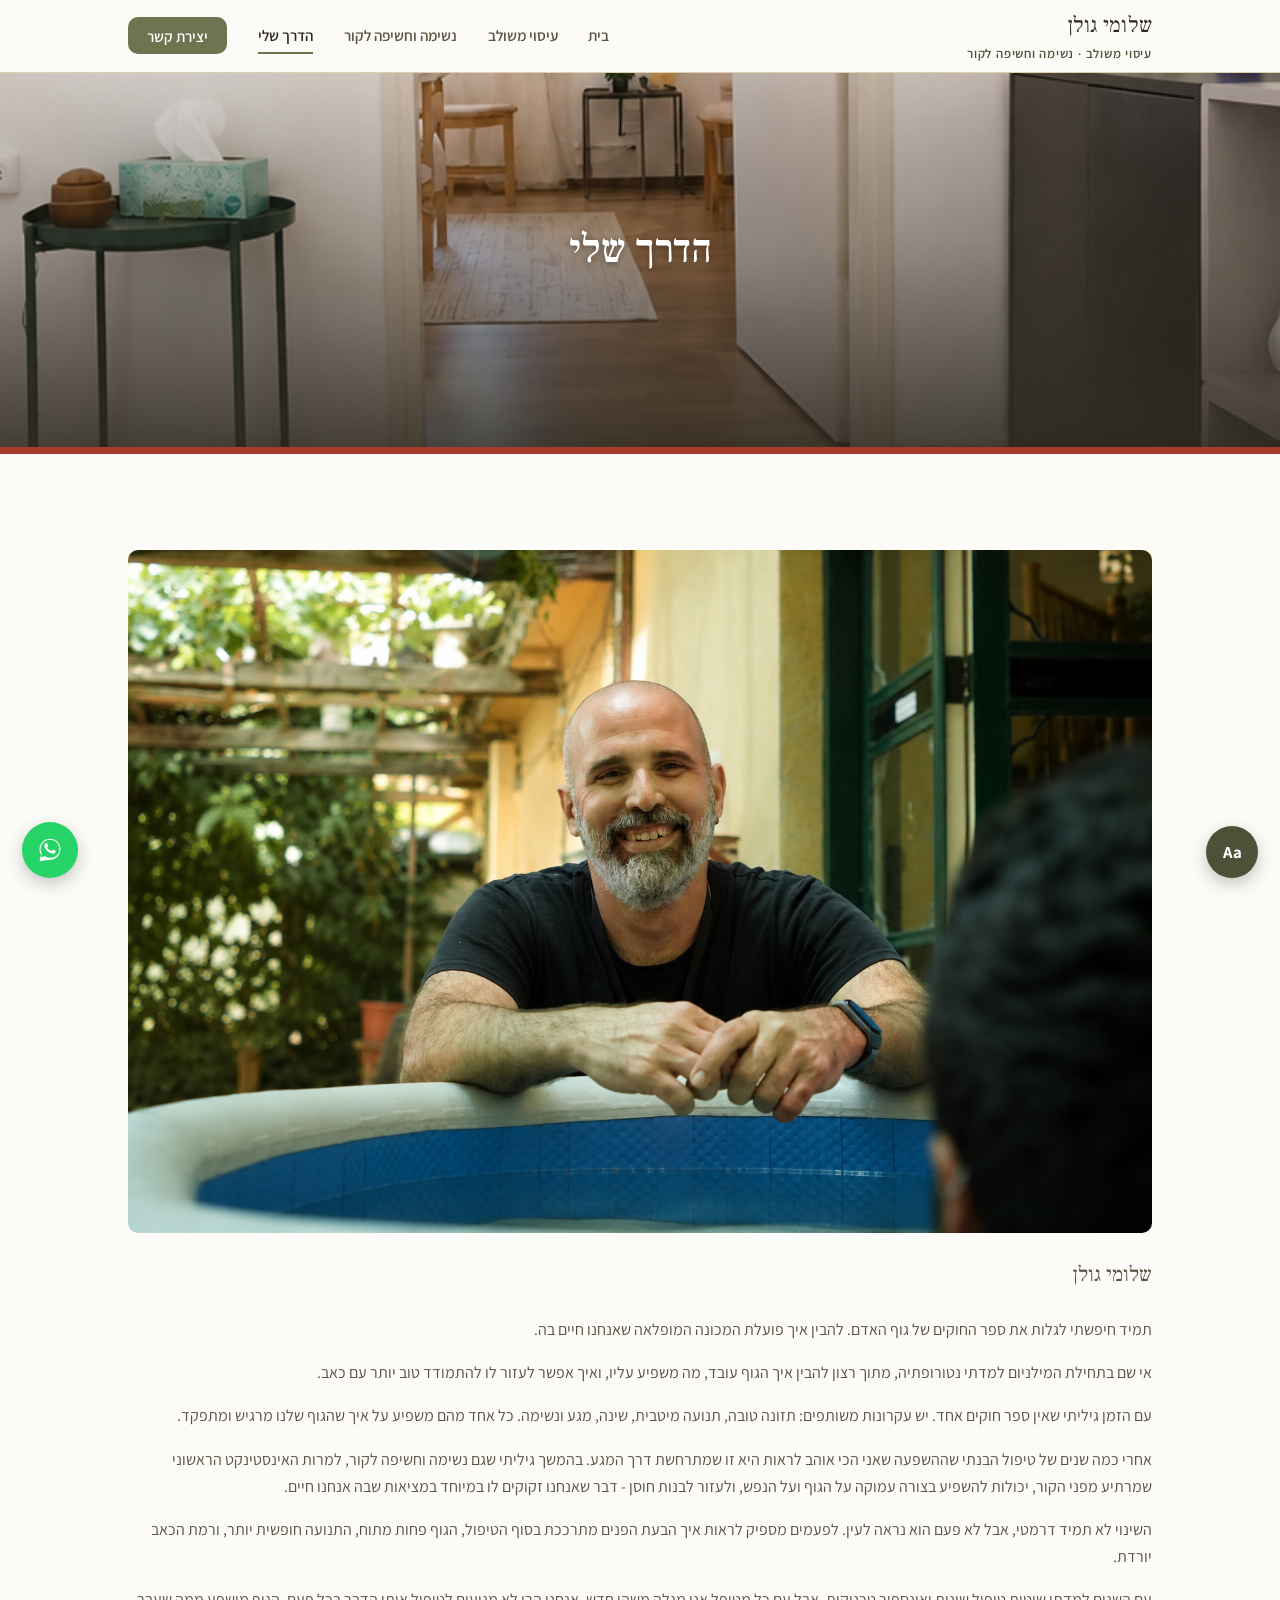
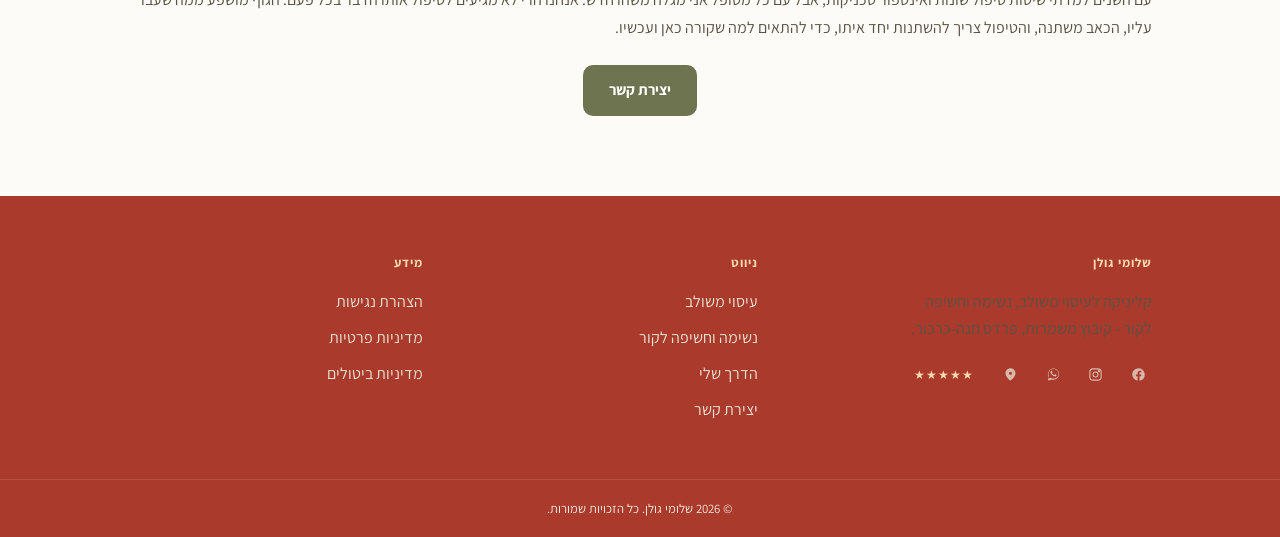
==== commit b4c2d906: "Replace small circular headshot on about page with large candid photo Real photo of Shlomi at the ic" ====
--- a/about.html
+++ b/about.html
@@ -60,10 +60,8 @@
     </div>
   </section>
   <section class="container">
-    <div class="about-intro">
-      <img src="assets/shlomi.webp" alt="שלומי גולן" class="portrait">
-      <p style="margin:0; font-family: var(--font-display); font-size:1.3rem;">שלומי גולן</p>
-    </div>
+    <img src="assets/shlomi-wide.png" alt="שלומי גולן ליד אמבטיית הקרח" class="about-photo">
+    <p style="margin:0 0 1.5rem; font-family: var(--font-display); font-size:1.3rem;">שלומי גולן</p>
     <p>תמיד חיפשתי לגלות את ספר החוקים של גוף האדם. להבין איך פועלת המכונה המופלאה שאנחנו חיים בה.</p>
     <p>אי שם בתחילת המילניום למדתי נטורופתיה, מתוך רצון להבין איך הגוף עובד, מה משפיע עליו, ואיך אפשר לעזור לו להתמודד טוב יותר עם כאב.</p>
     <p>עם הזמן גיליתי שאין ספר חוקים אחד. יש עקרונות משותפים: תזונה טובה, תנועה מיטבית, שינה, מגע ונשימה. כל אחד מהם משפיע על איך שהגוף שלנו מרגיש ומתפקד.</p>
--- a/css/style.css
+++ b/css/style.css
@@ -411,6 +411,13 @@
   flex-wrap: wrap;
 }
 .about-intro .portrait { width: 120px; height: 120px; flex-shrink: 0; }
+.about-photo {
+  width: 100%;
+  aspect-ratio: 3 / 2;
+  object-fit: cover;
+  border-radius: var(--radius);
+  margin-bottom: 1.5rem;
+}
 .bio-row {
   display: flex;
   align-items: center;
